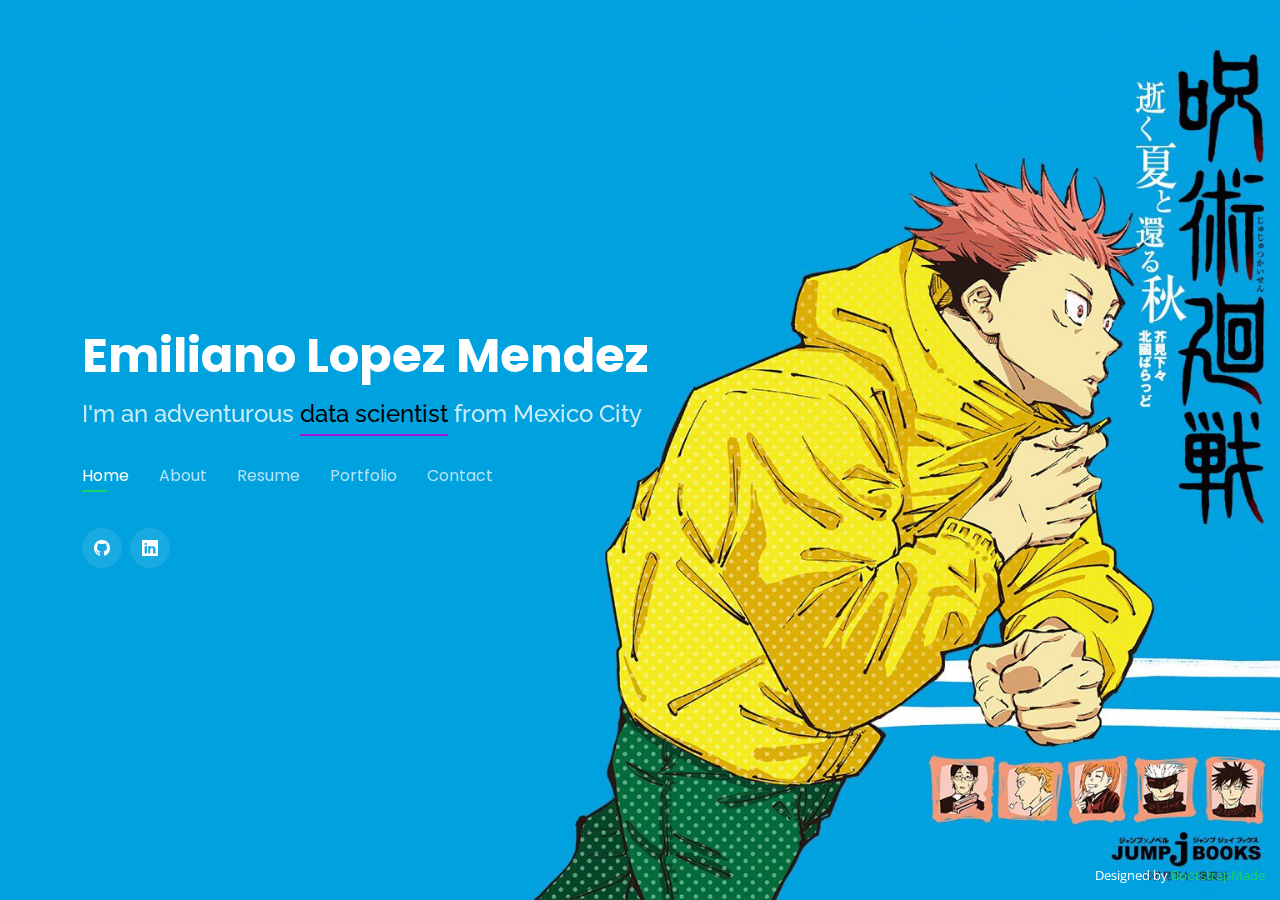
==== Personal/index.html @ 2dce5258 "Add Files" ====
<!DOCTYPE html>
<html lang="en">

<head>
  <meta charset="utf-8">
  <meta content="width=device-width, initial-scale=1.0" name="viewport">

  <title>Personal Bootstrap Template</title>
  <meta content="" name="description">
  <meta content="" name="keywords">

  <!-- Favicons -->
  <link href="assets/img/favicon.png" rel="icon">
  <link href="assets/img/apple-touch-icon.png" rel="apple-touch-icon">

  <!-- Google Fonts -->
  <link href="https://fonts.googleapis.com/css?family=Open+Sans:300,300i,400,400i,600,600i,700,700i|Raleway:300,300i,400,400i,500,500i,600,600i,700,700i|Poppins:300,300i,400,400i,500,500i,600,600i,700,700i" rel="stylesheet">

  <!-- Vendor CSS Files -->
  <link href="assets/vendor/bootstrap/css/bootstrap.min.css" rel="stylesheet">
  <link href="assets/vendor/bootstrap-icons/bootstrap-icons.css" rel="stylesheet">
  <link href="assets/vendor/boxicons/css/boxicons.min.css" rel="stylesheet">
  <link href="assets/vendor/glightbox/css/glightbox.min.css" rel="stylesheet">
  <link href="assets/vendor/remixicon/remixicon.css" rel="stylesheet">
  <link href="assets/vendor/swiper/swiper-bundle.min.css" rel="stylesheet">

  <!-- Template Main CSS File -->
  <link href="assets/css/style.css" rel="stylesheet">

  <!-- =======================================================
  * Template Name: Personal
  * Updated: Mar 10 2023 with Bootstrap v5.2.3
  * Template URL: https://bootstrapmade.com/personal-free-resume-bootstrap-template/
  * Author: BootstrapMade.com
  * License: https://bootstrapmade.com/license/
  ======================================================== -->
</head>

<body>

  <!-- ======= Header ======= -->
  <header id="header">
    <div class="container">

      <h1><a href="index.html">Emiliano Lopez Mendez</a></h1>
      <!-- Uncomment below if you prefer to use an image logo -->
      <!-- <a href="index.html" class="mr-auto"><img src="assets/img/logo.png" alt="" class="img-fluid"></a> -->
      <h2>I'm an adventurous <span>data scientist</span> from Mexico City</h2>

      <nav id="navbar" class="navbar">
        <ul>
          <li><a class="nav-link active" href="#header">Home</a></li>
          <li><a class="nav-link" href="#about">About</a></li>
          <li><a class="nav-link" href="#resume">Resume</a></li>
          <li><a class="nav-link" href="#services">Portfolio</a></li>
          <li><a class="nav-link" href="#contact">Contact</a></li>
        </ul>
        <i class="bi bi-list mobile-nav-toggle"></i>
      </nav><!-- .navbar -->

      <div class="social-links">
        <a href="https://github.com/unmetro" target="_blank" class="github"><i class="bi bi-github"></i></a>
        <a href="https://www.linkedin.com/in/emiliano-lopez-aa68a826a/" target="_blank" class="linkedin"><i class="bi bi-linkedin"></i></a>
      </div>

    </div>
  </header><!-- End Header -->

  <!-- ======= About Section ======= -->
  <section id="about" class="about">

    <!-- ======= About Me ======= -->
    <div class="about-me container">

      <div class="section-title">
        <h2>About</h2>
        <p>Learn more about me:</p>
      </div>

      <div class="row">
        <div class="col-lg-4" data-aos="fade-right">
          <img src="assets/img/Screenshot_20230221_094046.png" class="img-fluid" alt="">
        </div>
        <div class="col-lg-8 pt-4 pt-lg-0 content" data-aos="fade-left">
          <h3>ESCOM Student &amp; Future Data Scientist</h3>
          <p class="fst-italic">
            Lorem ipsum dolor sit amet, consectetur adipiscing elit, sed do eiusmod tempor incididunt ut labore et dolore
            magna aliqua.
          </p>
          <div class="row">
            <div class="col-lg-6">
              <ul>
                <li><i class="bi bi-chevron-right"></i> <strong>Birthday:</strong> <span> January 2003</span></li>
                <li><i class="bi bi-chevron-right"></i> <strong>Website:</strong> <span>In the making</span></li>
                <li><i class="bi bi-chevron-right"></i> <strong>Phone(business):</strong> <span>+55 9678 2645</span></li>
                <li><i class="bi bi-chevron-right"></i> <strong>City:</strong> <span>Mexico City, Mexico</span></li>
              </ul>
            </div>
            <div class="col-lg-6">
              <ul>
                <li><i class="bi bi-chevron-right"></i> <strong>Age:</strong> <span>20</span></li>
                <li><i class="bi bi-chevron-right"></i> <strong>Degree:</strong> <span>In the works</span></li>
                <li><i class="bi bi-chevron-right"></i> <strong>Email:</strong> <span>emilome03@gmail.com</span></li>
                <li><i class="bi bi-chevron-right"></i> <strong>Freelance:</strong> <span>Available</span></li>
              </ul>
            </div>
          </div>
          <p>
            Officiis eligendi itaque labore et dolorum mollitia officiis optio vero. Quisquam sunt adipisci omnis et ut. Nulla accusantium dolor incidunt officia tempore. Et eius omnis.
            Cupiditate ut dicta maxime officiis quidem quia. Sed et consectetur qui quia repellendus itaque neque. Aliquid amet quidem ut quaerat cupiditate. Ab et eum qui repellendus omnis culpa magni laudantium dolores.
          </p>
        </div>
      </div>

    </div><!-- End About Me -->
    <!-- ======= Skills  ======= --> 
    <div class="skills container">

      <div class="section-title">
        <h2>Skills</h2>
      </div>

      <div class="row skills-content">

        <div class="col-lg-6">

          <div class="progress">
            <span class="skill">HTML <i class="val">100%</i></span>
            <div class="progress-bar-wrap">
              <div class="progress-bar" role="progressbar" aria-valuenow="100" aria-valuemin="0" aria-valuemax="100"></div>
            </div>
          </div>

          <div class="progress">
            <span class="skill">CSS <i class="val">90%</i></span>
            <div class="progress-bar-wrap">
              <div class="progress-bar" role="progressbar" aria-valuenow="90" aria-valuemin="0" aria-valuemax="100"></div>
            </div>
          </div>

          <div class="progress">
            <span class="skill">JavaScript <i class="val">75%</i></span>
            <div class="progress-bar-wrap">
              <div class="progress-bar" role="progressbar" aria-valuenow="75" aria-valuemin="0" aria-valuemax="100"></div>
            </div>
          </div>

        </div>

        <div class="col-lg-6">

          <div class="progress">
            <span class="skill">PHP <i class="val">80%</i></span>
            <div class="progress-bar-wrap">
              <div class="progress-bar" role="progressbar" aria-valuenow="80" aria-valuemin="0" aria-valuemax="100"></div>
            </div>
          </div>

          <div class="progress">
            <span class="skill">WordPress/CMS <i class="val">90%</i></span>
            <div class="progress-bar-wrap">
              <div class="progress-bar" role="progressbar" aria-valuenow="90" aria-valuemin="0" aria-valuemax="100"></div>
            </div>
          </div>

          <div class="progress">
            <span class="skill">Photoshop <i class="val">55%</i></span>
            <div class="progress-bar-wrap">
              <div class="progress-bar" role="progressbar" aria-valuenow="55" aria-valuemin="0" aria-valuemax="100"></div>
            </div>
          </div>

        </div>

      </div>

    </div><!-- End Skills -->

    <!-- ======= Interests ======= -->
    <div class="interests container">

      <div class="section-title">
        <h2>Interests</h2>
      </div>

      <div class="row">
        <div class="col-lg-3 col-md-4">
          <div class="icon-box">
            <i class="ri-store-line" style="color: #ffbb2c;"></i>
            <h3>Lorem Ipsum</h3>
          </div>
        </div>
        <div class="col-lg-3 col-md-4 mt-4 mt-md-0">
          <div class="icon-box">
            <i class="ri-bar-chart-box-line" style="color: #5578ff;"></i>
            <h3>Dolor Sitema</h3>
          </div>
        </div>
        <div class="col-lg-3 col-md-4 mt-4 mt-md-0">
          <div class="icon-box">
            <i class="ri-calendar-todo-line" style="color: #e80368;"></i>
            <h3>Sed perspiciatis</h3>
          </div>
        </div>
        <div class="col-lg-3 col-md-4 mt-4 mt-lg-0">
          <div class="icon-box">
            <i class="ri-paint-brush-line" style="color: #e361ff;"></i>
            <h3>Magni Dolores</h3>
          </div>
        </div>
        <div class="col-lg-3 col-md-4 mt-4">
          <div class="icon-box">
            <i class="ri-database-2-line" style="color: #47aeff;"></i>
            <h3>Nemo Enim</h3>
          </div>
        </div>
        <div class="col-lg-3 col-md-4 mt-4">
          <div class="icon-box">
            <i class="ri-gradienter-line" style="color: #ffa76e;"></i>
            <h3>Eiusmod Tempor</h3>
          </div>
        </div>
        <div class="col-lg-3 col-md-4 mt-4">
          <div class="icon-box">
            <i class="ri-file-list-3-line" style="color: #11dbcf;"></i>
            <h3>Midela Teren</h3>
          </div>
        </div>
        <div class="col-lg-3 col-md-4 mt-4">
          <div class="icon-box">
            <i class="ri-price-tag-2-line" style="color: #4233ff;"></i>
            <h3>Pira Neve</h3>
          </div>
        </div>
        <div class="col-lg-3 col-md-4 mt-4">
          <div class="icon-box">
            <i class="ri-anchor-line" style="color: #b2904f;"></i>
            <h3>Dirada Pack</h3>
          </div>
        </div>
        <div class="col-lg-3 col-md-4 mt-4">
          <div class="icon-box">
            <i class="ri-disc-line" style="color: #b20969;"></i>
            <h3>Moton Ideal</h3>
          </div>
        </div>
        <div class="col-lg-3 col-md-4 mt-4">
          <div class="icon-box">
            <i class="ri-base-station-line" style="color: #ff5828;"></i>
            <h3>Verdo Park</h3>
          </div>
        </div>
        <div class="col-lg-3 col-md-4 mt-4">
          <div class="icon-box">
            <i class="ri-fingerprint-line" style="color: #29cc61;"></i>
            <h3>Flavor Nivelanda</h3>
          </div>
        </div>
      </div>

    </div><!-- End Interests -->

  </section><!-- End About Section -->

  <!-- ======= Resume Section ======= -->
  <section id="resume" class="resume">
    <div class="container">

      <div class="section-title">
        <h2>Resume</h2>
        <p>Check My Resume</p>
      </div>

      <div class="row">
        <div class="col-lg-6">
          <h3 class="resume-title">Sumary</h3>
          <div class="resume-item pb-0">
            <h4>Alice Barkley</h4>
            <p><em>Innovative and deadline-driven Graphic Designer with 3+ years of experience designing and developing user-centered digital/print marketing material from initial concept to final, polished deliverable.</em></p>
            <p>
            <ul>
              <li>Portland par 127,Orlando, FL</li>
              <li>(123) 456-7891</li>
              <li>alice.barkley@example.com</li>
            </ul>
            </p>
          </div>

          <h3 class="resume-title">Education</h3>
          <div class="resume-item">
            <h4>Master of Fine Arts &amp; Graphic Design</h4>
            <h5>2015 - 2016</h5>
            <p><em>Rochester Institute of Technology, Rochester, NY</em></p>
            <p>Qui deserunt veniam. Et sed aliquam labore tempore sed quisquam iusto autem sit. Ea vero voluptatum qui ut dignissimos deleniti nerada porti sand markend</p>
          </div>
          <div class="resume-item">
            <h4>Bachelor of Fine Arts &amp; Graphic Design</h4>
            <h5>2010 - 2014</h5>
            <p><em>Rochester Institute of Technology, Rochester, NY</em></p>
            <p>Quia nobis sequi est occaecati aut. Repudiandae et iusto quae reiciendis et quis Eius vel ratione eius unde vitae rerum voluptates asperiores voluptatem Earum molestiae consequatur neque etlon sader mart dila</p>
          </div>
        </div>
        <div class="col-lg-6">
          <h3 class="resume-title">Professional Experience</h3>
          <div class="resume-item">
            <h4>Senior graphic design specialist</h4>
            <h5>2019 - Present</h5>
            <p><em>Experion, New York, NY </em></p>
            <p>
            <ul>
              <li>Lead in the design, development, and implementation of the graphic, layout, and production communication materials</li>
              <li>Delegate tasks to the 7 members of the design team and provide counsel on all aspects of the project. </li>
              <li>Supervise the assessment of all graphic materials in order to ensure quality and accuracy of the design</li>
              <li>Oversee the efficient use of production project budgets ranging from $2,000 - $25,000</li>
            </ul>
            </p>
          </div>
          <div class="resume-item">
            <h4>Graphic design specialist</h4>
            <h5>2017 - 2018</h5>
            <p><em>Stepping Stone Advertising, New York, NY</em></p>
            <p>
            <ul>
              <li>Developed numerous marketing programs (logos, brochures,infographics, presentations, and advertisements).</li>
              <li>Managed up to 5 projects or tasks at a given time while under pressure</li>
              <li>Recommended and consulted with clients on the most appropriate graphic design</li>
              <li>Created 4+ design presentations and proposals a month for clients and account managers</li>
            </ul>
            </p>
          </div>
        </div>
      </div>

    </div>
  </section><!-- End Resume Section -->

  <!-- ======= Services Section ======= -->
  <section id="services" class="services">
    <div class="container">

      <div class="section-title">
        <h2>Portfolio</h2>
        <p>My best proyects</p>
      </div>

      <div class="row">
        <div class="col-lg-4 col-md-6 d-flex align-items-stretch">
          <div class="icon-box">
            <div class="icon"><i class="bx bxl-dribbble"></i></div>
            <h4><a href="">Lorem Ipsum</a></h4>
            <p>Voluptatum deleniti atque corrupti quos dolores et quas molestias excepturi</p>
          </div>
        </div>

        <div class="col-lg-4 col-md-6 d-flex align-items-stretch mt-4 mt-md-0">
          <div class="icon-box">
            <div class="icon"><i class="bx bx-file"></i></div>
            <h4><a href="">Sed ut perspiciatis</a></h4>
            <p>Duis aute irure dolor in reprehenderit in voluptate velit esse cillum dolore</p>
          </div>
        </div>

        <div class="col-lg-4 col-md-6 d-flex align-items-stretch mt-4 mt-lg-0">
          <div class="icon-box">
            <div class="icon"><i class="bx bx-tachometer"></i></div>
            <h4><a href="">Magni Dolores</a></h4>
            <p>Excepteur sint occaecat cupidatat non proident, sunt in culpa qui officia</p>
          </div>
        </div>

        <div class="col-lg-4 col-md-6 d-flex align-items-stretch mt-4">
          <div class="icon-box">
            <div class="icon"><i class="bx bx-world"></i></div>
            <h4><a href="">Nemo Enim</a></h4>
            <p>At vero eos et accusamus et iusto odio dignissimos ducimus qui blanditiis</p>
          </div>
        </div>

        <div class="col-lg-4 col-md-6 d-flex align-items-stretch mt-4">
          <div class="icon-box">
            <div class="icon"><i class="bx bx-slideshow"></i></div>
            <h4><a href="">Dele cardo</a></h4>
            <p>Quis consequatur saepe eligendi voluptatem consequatur dolor consequuntur</p>
          </div>
        </div>

        <div class="col-lg-4 col-md-6 d-flex align-items-stretch mt-4">
          <div class="icon-box">
            <div class="icon"><i class="bx bx-arch"></i></div>
            <h4><a href="">Divera don</a></h4>
            <p>Modi nostrum vel laborum. Porro fugit error sit minus sapiente sit aspernatur</p>
          </div>
        </div>

      </div>

    </div>
  </section><!-- End Services Section -->

  <!-- ======= Contact Section ======= -->
  <section id="contact" class="contact">
    <div class="container">

      <div class="section-title">
        <h2>Contact</h2>
        <p>Contact Me</p>
      </div>

      <div class="row mt-2">

        <div class="col-md-6 d-flex align-items-stretch">
          <div class="info-box">
            <i class="bx bx-map"></i>
            <h3>Ways to contact me</h3>
            <p>Send my an email!</p>
          </div>
        </div>

        <div class="col-md-6 mt-4 mt-md-0 d-flex align-items-stretch">
          <div class="info-box">
            <i class="bx bx-share-alt"></i>
            <h3>Social Profiles</h3>
            <div class="social-links">
              <a href="#" class="twitter"><i class="bi bi-twitter"></i></a>
              <a href="#" class="linkedin"><i class="bi bi-linkedin"></i></a>
            </div>
          </div>
        </div>

        <div class="col-md-6 mt-4 d-flex align-items-stretch">
          <div class="info-box">
            <i class="bx bx-envelope"></i>
            <h3>Email Me</h3>
            <p>emilome03@gmail.com</p>
          </div>
        </div>
        </div>
      </div>

      <form action="forms/contact.php" method="post" role="form" class="php-email-form mt-4">
        <div class="row">
          <div class="col-md-6 form-group">
            <input type="text" name="name" class="form-control" id="name" placeholder="Your Name" required>
          </div>
          <div class="col-md-6 form-group mt-3 mt-md-0">
            <input type="email" class="form-control" name="email" id="email" placeholder="Your Email" required>
          </div>
        </div>
        <div class="form-group mt-3">
          <input type="text" class="form-control" name="subject" id="subject" placeholder="Subject" required>
        </div>
        <div class="form-group mt-3">
          <textarea class="form-control" name="message" rows="5" placeholder="Message" required></textarea>
        </div>
        <div class="my-3">
          <div class="loading">Loading</div>
          <div class="error-message"></div>
          <div class="sent-message">Your message has been sent. Thank you!</div>
        </div>
        <div class="text-center"><button type="submit">Send Message</button></div>
      </form>

    </div>
  </section><!-- End Contact Section -->

  <div class="credits">
    <!-- All the links in the footer should remain intact. -->
    <!-- You can delete the links only if you purchased the pro version. -->
    <!-- Licensing information: https://bootstrapmade.com/license/ -->
    <!-- Purchase the pro version with working PHP/AJAX contact form: https://bootstrapmade.com/personal-free-resume-bootstrap-template/ -->
    Designed by <a href="https://bootstrapmade.com/">BootstrapMade</a>
  </div>

  <!-- Vendor JS Files -->
  <script src="assets/vendor/purecounter/purecounter_vanilla.js"></script>
  <script src="assets/vendor/bootstrap/js/bootstrap.bundle.min.js"></script>
  <script src="assets/vendor/glightbox/js/glightbox.min.js"></script>
  <script src="assets/vendor/isotope-layout/isotope.pkgd.min.js"></script>
  <script src="assets/vendor/swiper/swiper-bundle.min.js"></script>
  <script src="assets/vendor/waypoints/noframework.waypoints.js"></script>
  <script src="assets/vendor/php-email-form/validate.js"></script>

  <!-- Template Main JS File -->
  <script src="assets/js/main.js"></script>

</body>

</html>
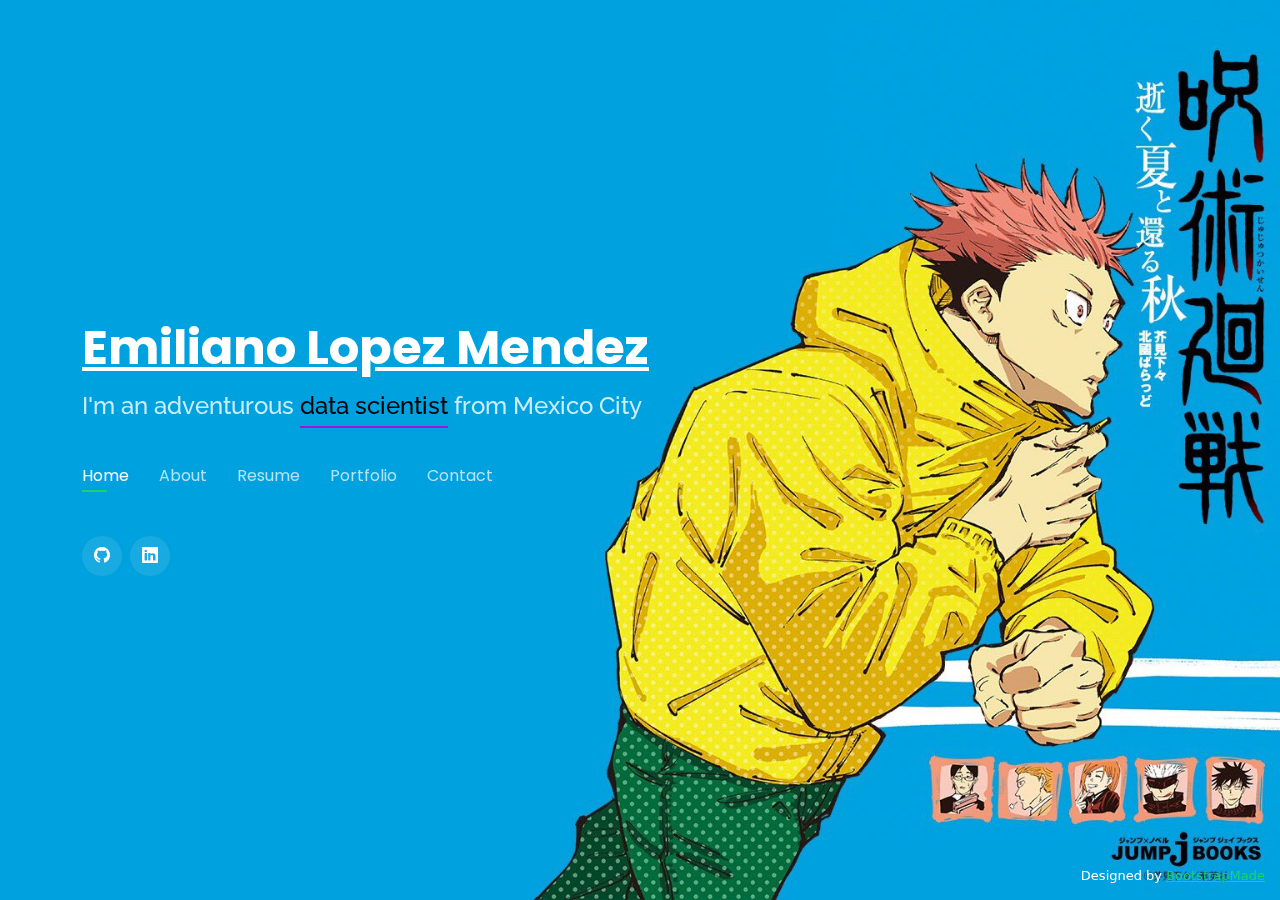
==== commit 5682187f: "Update index.html" ====
--- a/Personal/index.html
+++ b/Personal/index.html
@@ -2,13 +2,15 @@
 <html lang="en">
 
 <head>
+
   <meta charset="utf-8">
   <meta content="width=device-width, initial-scale=1.0" name="viewport">
 
   <title>Personal Bootstrap Template</title>
   <meta content="" name="description">
   <meta content="" name="keywords">
-
+  <link href="./assets/css/style.css" rel="stylesheet">
+  
   <!-- Favicons -->
   <link href="assets/img/favicon.png" rel="icon">
   <link href="assets/img/apple-touch-icon.png" rel="apple-touch-icon">
@@ -23,9 +25,6 @@
   <link href="assets/vendor/glightbox/css/glightbox.min.css" rel="stylesheet">
   <link href="assets/vendor/remixicon/remixicon.css" rel="stylesheet">
   <link href="assets/vendor/swiper/swiper-bundle.min.css" rel="stylesheet">
-
-  <!-- Template Main CSS File -->
-  <link href="assets/css/style.css" rel="stylesheet">
 
   <!-- =======================================================
   * Template Name: Personal
@@ -485,4 +484,4 @@
 
 </body>
 
-</html>+</html>
